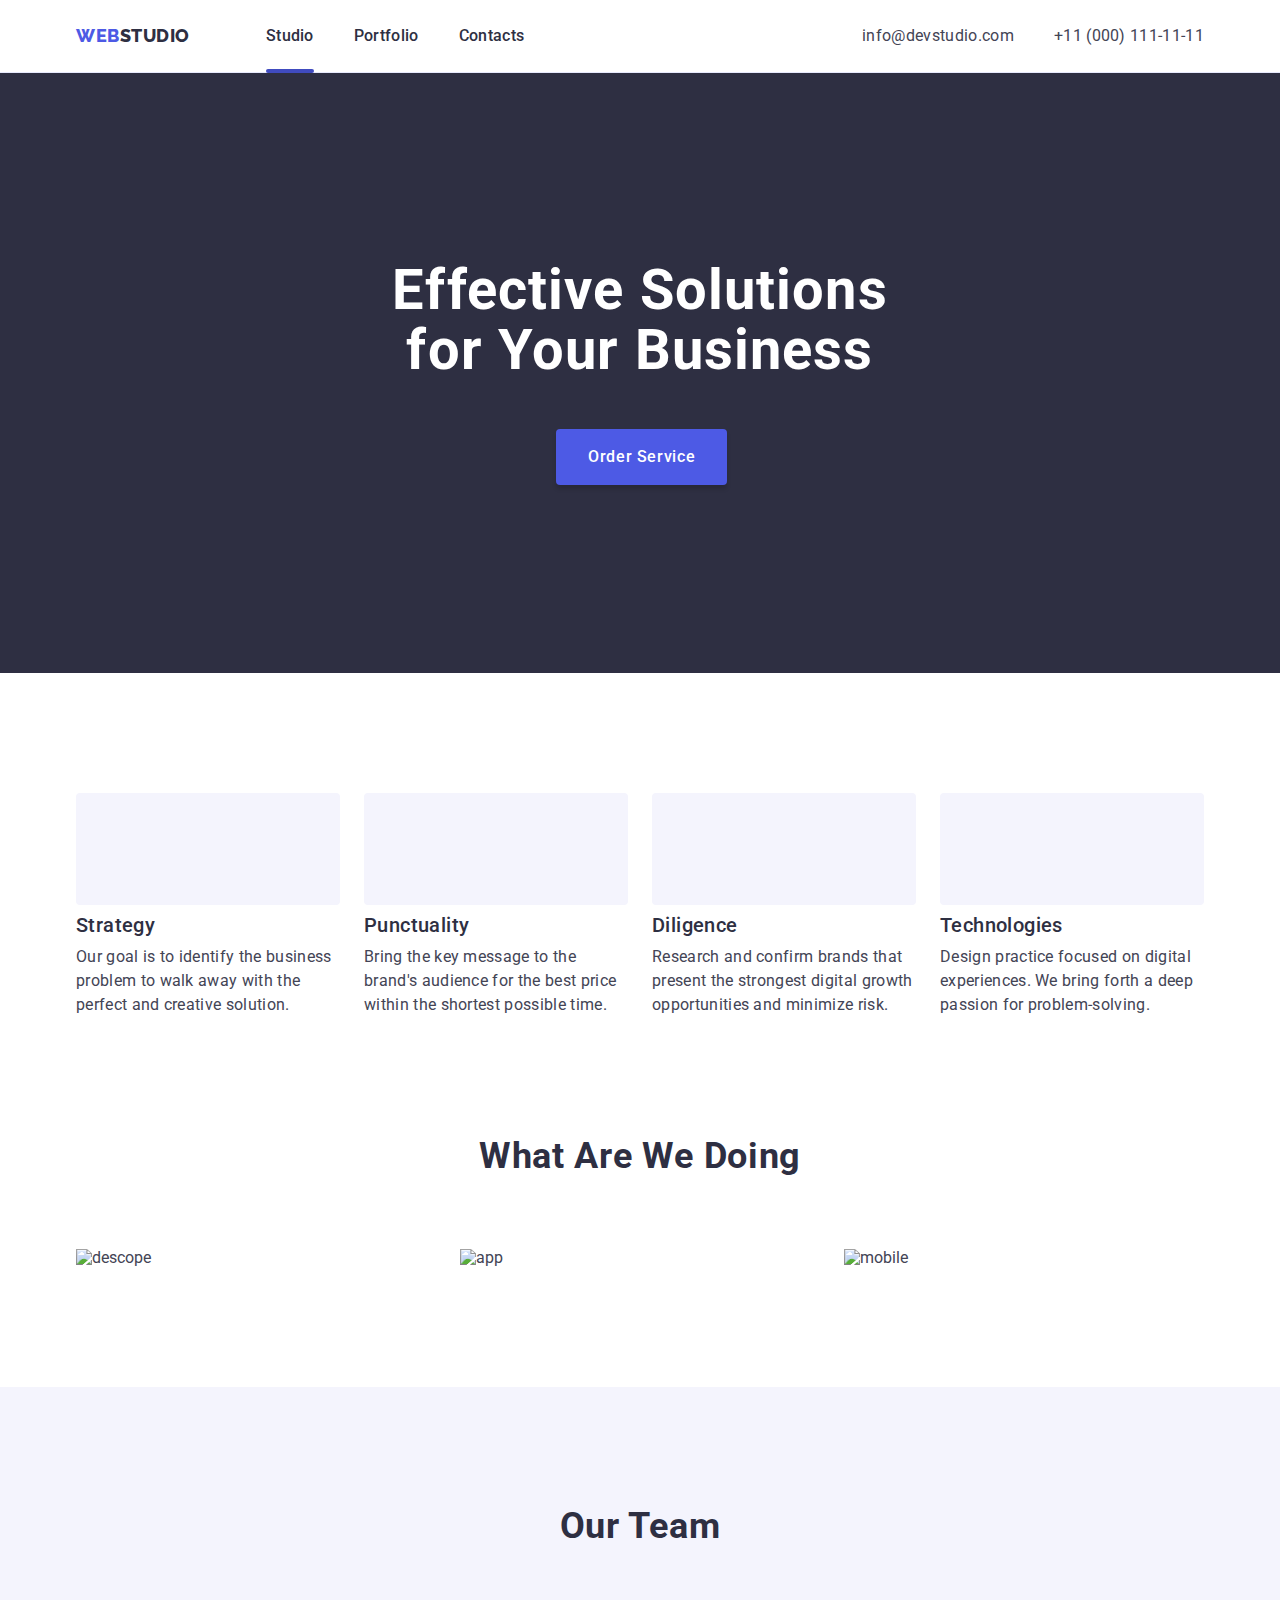
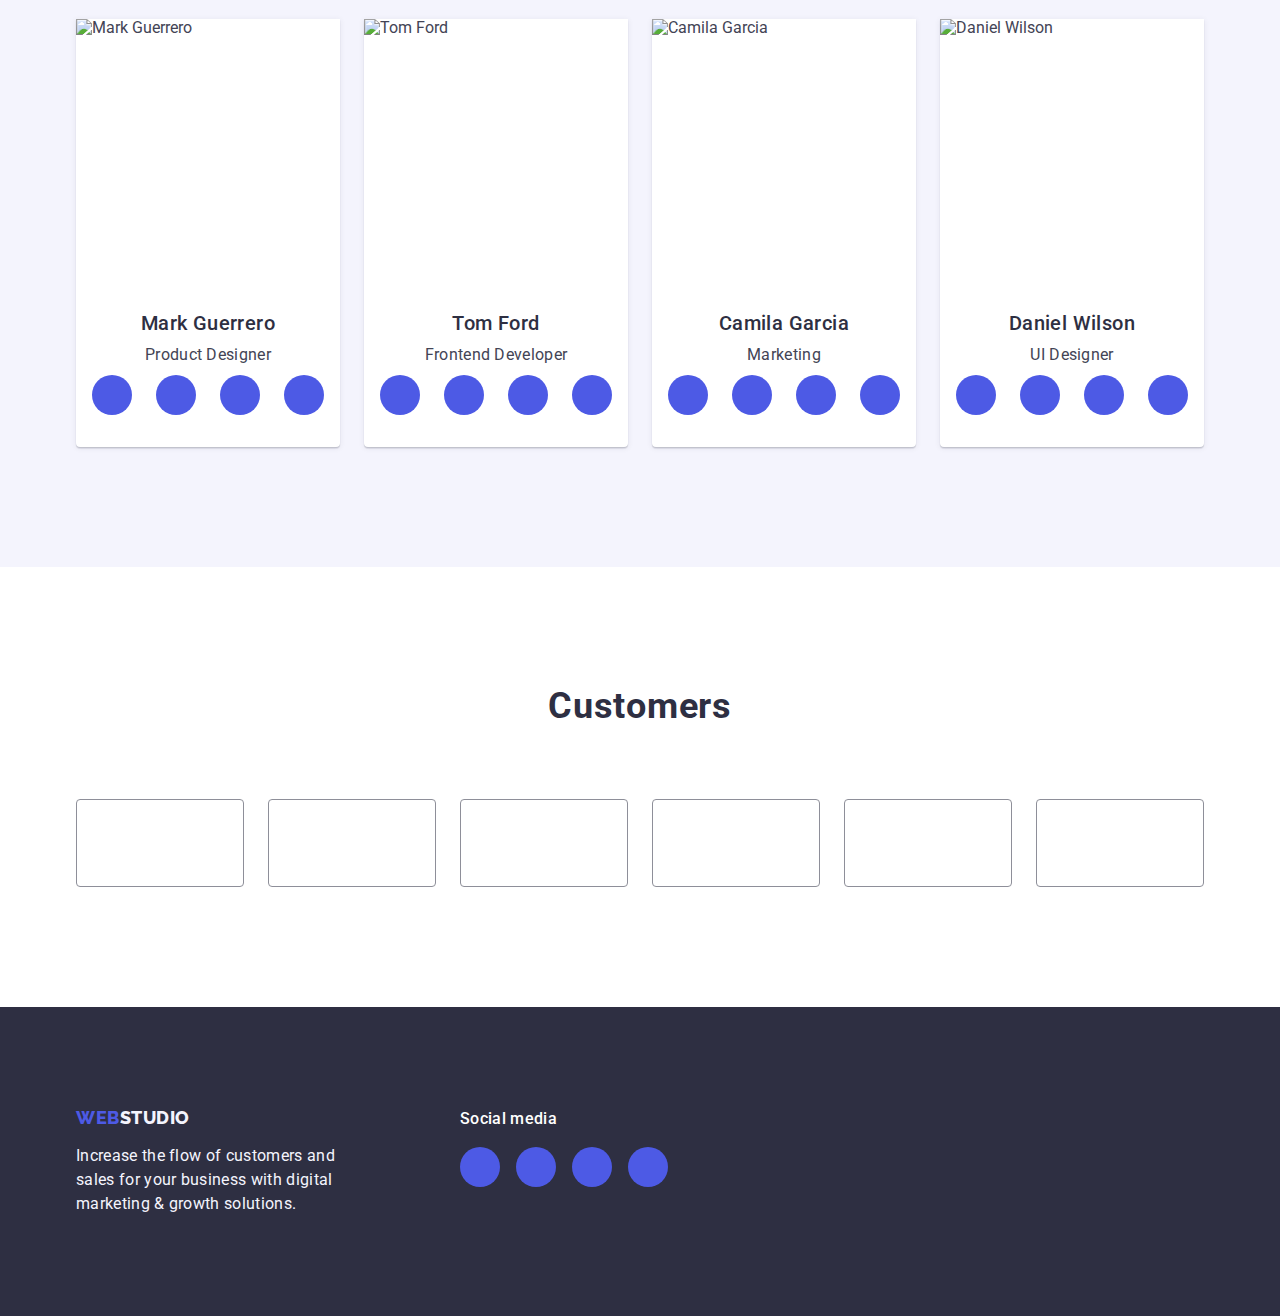
==== index.html @ 4c289b18 "index all" ====
<!DOCTYPE html>
<html lang="en">
  <head>
    <meta charset="UTF-8" />
    <meta http-equiv="X-UA-Compatible" content="IE=edge" />
    <meta name="viewport" content="width=device-width, initial-scale=1.0" />
    <title>WebStudio</title>
    <link rel="preconnect" href="https://fonts.googleapis.com" />
    <link rel="preconnect" href="https://fonts.gstatic.com" crossorigin />
    <link
      href="https://fonts.googleapis.com/css2?family=Raleway:wght@800&family=Roboto:wght@400;500;700&display=swap"
      rel="stylesheet"
    />
    <link
      rel="stylesheet"
      href="https://cdn.jsdelivr.net/npm/modern-normalize@1.1.0/modern-normalize.min.css"
    />
    <link rel="stylesheet" href="./css/styles.css" />
  </head>
  <body>
    <!-- header -->
    <header class="page-header">
      <div class="container header-container">
        <nav class="page-nav">
          <a class="link logo header-logo-link" href="./index.html"
            >Web<span class="header-logo">Studio</span></a
          >

          <ul class="list menu">
            <li class="menu-item">
              <a class="link menu-link menu-link-studio" href="./index.html"
                >Studio</a
              >
            </li>
            <li class="menu-item">
              <a class="link menu-link" href="./portfolio.html">Portfolio</a>
            </li>
            <li class="menu-item">
              <a class="link menu-link" href="">Contacts</a>
            </li>
          </ul>
        </nav>
        <address class="contact">
          <ul class="contact-list list">
            <li class="contact-item">
              <a class="contact-link link" href="mailto:info@devstudio.com"
                >info@devstudio.com</a
              >
            </li>
            <li class="contact-item">
              <a class="contact-link link" href="tel:+110001111111"
                >+11 (000) 111-11-11</a
              >
            </li>
          </ul>
        </address>
      </div>
    </header>
    <!-- /header -->
    <!-- main -->
    <main class="main">
      <!-- section hero -->
      <section class="hero">
        <div class="container hero-container">
          <h1 class="page-title">Effective Solutions for Your Business</h1>
          <button class="hero-btn" type="button">Order Service</button>
        </div>
      </section>
      <!-- /section hero -->
      <!-- section advantages -->
      <section class="advantages">
        <div class="container advantages-container">
          <h2 class="section-title advantages-title" hidden>Our Advantages</h2>
          <ul class="advantages-list list">
            <li class="advantages-item">
              <div class="advantages-icon-block">
                <svg class="advantages-icon-item" width="64" height="64">
                  <use href="./images/icons.svg#icon-antenna-1"></use>
                </svg>
              </div>
              <h3 class="advantages-subtitle subtitle">Strategy</h3>
              <p class="advantages-text">
                Our goal is to identify the business problem to walk away with
                the perfect and creative solution.
              </p>
            </li>
            <li class="advantages-item">
              <div class="advantages-icon-block">
                <svg class="advantages-icon-item" width="64" height="64">
                  <use href="./images/icons.svg#icon-clock"></use>
                </svg>
              </div>
              <h3 class="advantages-subtitle subtitle">Punctuality</h3>
              <p class="advantages-text">
                Bring the key message to the brand's audience for the best price
                within the shortest possible time.
              </p>
            </li>
            <li class="advantages-item">
              <div class="advantages-icon-block">
                <svg class="advantages-icons-item" width="64" height="64">
                  <use href="./images/icons.svg#icon-diagram"></use>
                </svg>
              </div>
              <h3 class="advantages-subtitle subtitle">Diligence</h3>
              <p class="advantages-text">
                Research and confirm brands that present the strongest digital
                growth opportunities and minimize risk.
              </p>
            </li>
            <li class="advantages-item">
              <div class="advantages-icon-block">
                <svg class="advantages-icon-item" width="64" height="64">
                  <use href="./images/icons.svg#icon-astronaut"></use>
                </svg>
              </div>
              <h3 class="advantages-subtitle subtitle">Technologies</h3>
              <p class="advantages-text">
                Design practice focused on digital experiences. We bring forth a
                deep passion for problem-solving.
              </p>
            </li>
          </ul>
        </div>
      </section>
      <!-- /section advantages -->
      <!-- section doing -->
      <section class="doing">
        <div class="container doing-container">
          <h2 class="section-title doing-title">What are we doing</h2>
          <ul class="doing-list list">
            <li class="doing-item">
              <img
                class="doing-img"
                src="./images/we-are-doing/descope.jpg"
                alt="descope"
                width="360"
              />
            </li>
            <li class="doing-item">
              <img
                class="doing-img"
                src="./images/we-are-doing/app.jpg"
                alt="app"
                width="360"
              />
            </li>
            <li class="doing-item">
              <img
                class="doing-img"
                src="./images/we-are-doing/mobile.jpg"
                alt="mobile"
                width="360"
              />
            </li>
          </ul>
        </div>
      </section>
      <!-- /section doing -->
      <!-- section team -->
      <section class="team">
        <div class="container team-container">
          <h2 class="section-title team-title">Our Team</h2>
          <ul class="team-list list">
            <!-- 1 -->
            <li class="team-item">
              <img
                class="team-img"
                src="./images/our-team/mark-guerrero.jpg"
                alt="Mark Guerrero"
                width="264"
                height="260"
              />
              <div class="team-item-container">
                <h3 class="team-subtitle subtitle">Mark Guerrero</h3>
                <p class="team-text">Product Designer</p>
                <ul class="team-social-list list">
                  <li class="team-social-item">
                    <a
                      href="https://www.instagram.com/"
                      class="team-social-link link"
                      target="_blank"
                      rel="noopener noreferrer"
                      aria-label="instagram icon"
                    >
                      <svg class="social-icon-item" width="16" height="16">
                        <use href="./images/icons.svg#icon-instagram"></use>
                      </svg>
                    </a>
                  </li>
                  <li class="team-social-item">
                    <a
                      href="https://www.twitter.com/"
                      class="team-social-link link"
                      target="_blank"
                      rel="noopener noreferrer"
                      aria-label="twitter icon"
                    >
                      <svg class="social-icon-item" width="16" height="16">
                        <use href="./images/icons.svg#icon-twitter"></use>
                      </svg>
                    </a>
                  </li>
                  <li class="team-social-item">
                    <a
                      href="https://www.facebook.com/"
                      class="team-social-link link"
                      target="_blank"
                      rel="noopener noreferrer"
                      aria-label="facebook icon"
                    >
                      <svg class="social-icon-item" width="16" height="16">
                        <use href="./images/icons.svg#icon-facebook"></use>
                      </svg>
                    </a>
                  </li>
                  <li class="team-social-item">
                    <a
                      href="https://www.linkedin.com/"
                      class="team-social-link link"
                      target="_blank"
                      rel="noopener noreferrer"
                      aria-label="linkedin icon"
                    >
                      <svg class="social-icon-item" width="16" height="16">
                        <use href="./images/icons.svg#icon-linkedin"></use>
                      </svg>
                    </a>
                  </li>
                </ul>
              </div>
            </li>
            <!-- 2 -->
            <li class="team-item">
              <img
                class="team-img"
                src="./images/our-team/tom-ford.jpg"
                alt="Tom Ford"
                width="264"
                height="260"
              />
              <div class="team-item-container">
                <h3 class="team-subtitle subtitle">Tom Ford</h3>
                <p class="team-text">Frontend Developer</p>
                <ul class="team-social-list list">
                  <li class="team-social-item">
                    <a
                      href="https://www.instagram.com/"
                      class="team-social-link link"
                      target="_blank"
                      rel="noopener noreferrer"
                      aria-label="instagram icon"
                    >
                      <svg class="social-icon-item" width="16" height="16">
                        <use href="./images/icons.svg#icon-instagram"></use>
                      </svg>
                    </a>
                  </li>
                  <li class="team-social-item">
                    <a
                      href="https://www.twitter.com/"
                      class="team-social-link link"
                      target="_blank"
                      rel="noopener noreferrer"
                      aria-label="twitter icon"
                    >
                      <svg class="social-icon-item" width="16" height="16">
                        <use href="./images/icons.svg#icon-twitter"></use>
                      </svg>
                    </a>
                  </li>
                  <li class="team-social-item">
                    <a
                      href="https://www.facebook.com/"
                      class="team-social-link link"
                      target="_blank"
                      rel="noopener noreferrer"
                      aria-label="facebook icon"
                    >
                      <svg class="social-icon-item" width="16" height="16">
                        <use href="./images/icons.svg#icon-facebook"></use>
                      </svg>
                    </a>
                  </li>
                  <li class="team-social-item">
                    <a
                      href="https://www.linkedin.com/"
                      class="team-social-link link"
                      target="_blank"
                      rel="noopener noreferrer"
                      aria-label="linkedin icon"
                    >
                      <svg class="social-icon-item" width="16" height="16">
                        <use href="./images/icons.svg#icon-linkedin"></use>
                      </svg>
                    </a>
                  </li>
                </ul>
              </div>
            </li>
            <!-- 3 -->
            <li class="team-item">
              <img
                class="team-img"
                src="./images/our-team/camila-garcia.jpg"
                alt="Camila Garcia"
                width="264"
                height="260"
              />
              <div class="team-item-container">
                <h3 class="team-subtitle subtitle">Camila Garcia</h3>
                <p class="team-text">Marketing</p>
                <ul class="team-social-list list">
                  <li class="team-social-item">
                    <a
                      href="https://www.instagram.com/"
                      class="team-social-link link"
                      target="_blank"
                      rel="noopener noreferrer"
                      aria-label="instagram icon"
                    >
                      <svg class="social-icon-item" width="16" height="16">
                        <use href="./images/icons.svg#icon-instagram"></use>
                      </svg>
                    </a>
                  </li>
                  <li class="team-social-item">
                    <a
                      href="https://www.twitter.com/"
                      class="team-social-link link"
                      target="_blank"
                      rel="noopener noreferrer"
                      aria-label="twitter icon"
                    >
                      <svg class="social-icon-item" width="16" height="16">
                        <use href="./images/icons.svg#icon-twitter"></use>
                      </svg>
                    </a>
                  </li>
                  <li class="team-social-item">
                    <a
                      href="https://www.facebook.com/"
                      class="team-social-link link"
                      target="_blank"
                      rel="noopener noreferrer"
                      aria-label="facebook icon"
                    >
                      <svg class="social-icon-item" width="16" height="16">
                        <use href="./images/icons.svg#icon-facebook"></use>
                      </svg>
                    </a>
                  </li>
                  <li class="team-social-item">
                    <a
                      href="https://www.linkedin.com/"
                      class="team-social-link link"
                      target="_blank"
                      rel="noopener noreferrer"
                      aria-label="linkedin icon"
                    >
                      <svg class="social-icon-item" width="16" height="16">
                        <use href="./images/icons.svg#icon-linkedin"></use>
                      </svg>
                    </a>
                  </li>
                </ul>
              </div>
            </li>
            <!-- 4 -->
            <li class="team-item">
              <img
                class="team-img"
                src="./images/our-team/daniel-wilson.jpg"
                alt="Daniel Wilson"
                width="264"
                height="260"
              />
              <div class="team-item-container">
                <h3 class="team-subtitle subtitle">Daniel Wilson</h3>
                <p class="team-text">UI Designer</p>
                <ul class="team-social-list list">
                  <li class="team-social-item">
                    <a
                      href="https://www.instagram.com/"
                      class="team-social-link link"
                      target="_blank"
                      rel="noopener noreferrer"
                      aria-label="instagram icon"
                    >
                      <svg class="social-icon-item" width="16" height="16">
                        <use href="./images/icons.svg#icon-instagram"></use>
                      </svg>
                    </a>
                  </li>
                  <li class="team-social-item">
                    <a
                      href="https://www.twitter.com/"
                      class="team-social-link link"
                      target="_blank"
                      rel="noopener noreferrer"
                      aria-label="twitter icon"
                    >
                      <svg class="social-icon-item" width="16" height="16">
                        <use href="./images/icons.svg#icon-twitter"></use>
                      </svg>
                    </a>
                  </li>
                  <li class="team-social-item">
                    <a
                      href="https://www.facebook.com/"
                      class="team-social-link link"
                      target="_blank"
                      rel="noopener noreferrer"
                      aria-label="facebook icon"
                    >
                      <svg class="social-icon-item" width="16" height="16">
                        <use href="./images/icons.svg#icon-facebook"></use>
                      </svg>
                    </a>
                  </li>
                  <li class="team-social-item">
                    <a
                      href="https://www.linkedin.com/"
                      class="team-social-link link"
                      target="_blank"
                      rel="noopener noreferrer"
                      aria-label="linkedin icon"
                    >
                      <svg class="social-icon-item" width="16" height="16">
                        <use href="./images/icons.svg#icon-linkedin"></use>
                      </svg>
                    </a>
                  </li>
                </ul>
              </div>
            </li>
          </ul>
        </div>
      </section>
      <!-- /section team -->
      <!-- section customers -->
      <section class="customers">
        <div class="container customers-container">
          <h2 class="section-title customers-title">Customers</h2>
          <ul class="customers-list list">
            <li class="customers-item">
              <a href="" class="customers-link link customers-item-link">
                <svg class="customers-icon-item" width="104" height="56">
                  <use href="./images/icons.svg#icon-Logo"></use>
                </svg>
              </a>
            </li>
            <li class="customers-item">
              <a href="" class="customers-link link customers-item-link">
                <svg class="customers-icon-item" width="104" height="56">
                  <use href="./images/icons.svg#icon-Logo-1"></use>
                </svg>
              </a>
            </li>
            <li class="customers-item">
              <a href="" class="customers-link link customers-item-link">
                <svg class="customers-icon-item" width="104" height="56">
                  <use href="./images/icons.svg#icon-Logo-2"></use>
                </svg>
              </a>
            </li>
            <li class="customers-item">
              <a href="" class="customers-link link customers-item-link">
                <svg class="customers-icon-item" width="104" height="56">
                  <use href="./images/icons.svg#icon-Logo-3"></use>
                </svg>
              </a>
            </li>
            <li class="customers-item">
              <a href="" class="customers-link link customers-item-link">
                <svg class="customers-icon-item" width="104" height="56">
                  <use href="./images/icons.svg#icon-Logo-4"></use>
                </svg>
              </a>
            </li>
            <li class="customers-item">
              <a href="" class="customers-link link customers-item-link">
                <svg class="customers-icon-item" width="104" height="56">
                  <use href="./images/icons.svg#icon-Logo-5"></use>
                </svg>
              </a>
            </li>
          </ul>
        </div>
      </section>

      <!-- /section customers  -->
    </main>
    <!-- /main -->
    <!-- footer -->
    <footer class="footer">
      <div class="container footer-container">
        <div class="footer-info-block">
          <a class="link logo footer-logo-link" href="./index.html"
            >Web<span class="footer-logo">Studio</span></a
          >
          <p class="footer-text">
            Increase the flow of customers and sales for your business with
            digital marketing & growth solutions.
          </p>
        </div>
        <div class="footer-social-block">
          <p class="footer-social-media">Social media</p>
          <ul class="footer-social-list list">
            <li class="team-social-item">
              <a
                href="https://www.instagram.com/"
                class="footer-social-link link"
                target="_blank"
                rel="noopener noreferrer"
                aria-label="instagram icon"
              >
                <svg class="social-icon-item" width="24" height="24">
                  <use href="./images/icons.svg#icon-instagram"></use>
                </svg>
              </a>
            </li>
            <li class="team-social-item">
              <a
                href="https://www.twitter.com/"
                class="footer-social-link link"
                target="_blank"
                rel="noopener noreferrer"
                aria-label="twitter icon"
              >
                <svg class="social-icon-item" width="24" height="24">
                  <use href="./images/icons.svg#icon-twitter"></use>
                </svg>
              </a>
            </li>
            <li class="team-social-item">
              <a
                href="https://www.facebook.com/"
                class="footer-social-link link"
                target="_blank"
                rel="noopener noreferrer"
                aria-label="facebook icon"
              >
                <svg class="social-icon-item" width="24" height="24">
                  <use href="./images/icons.svg#icon-facebook"></use>
                </svg>
              </a>
            </li>
            <li class="team-social-item">
              <a
                href="https://www.linkedin.com/"
                class="footer-social-link link"
                target="_blank"
                rel="noopener noreferrer"
                aria-label="linkedin icon"
              >
                <svg class="social-icon-item" width="24" height="24">
                  <use href="./images/icons.svg#icon-linkedin"></use>
                </svg>
              </a>
            </li>
          </ul>
        </div>
      </div>
    </footer>
    <!-- /footer -->
  </body>
</html>
---- css/styles.css ----
/* основні */
/* root */
:root {
  --maine-color: #2e2f42;
  /* maine is second color */
  --second-color: #434455;
  /* second is main color */
  --accent-color: #4d5ae5;
  --subaccent-color: #404bbf;
  --white-color: #ffffff;
  --subwhite-color: #f4f4fd;
}
/* /root */
/* COMPOMENTS */

h1,
h2,
h3,
h4,
h5,
h6,
p {
  margin: 0;
}

.container {
  width: 1158px;
  padding: 0 15px;
  margin: 0 auto;
  /* outline: 2px solid red; */
}

.list {
  list-style: none;
  margin: 0;
  padding: 0;
}
.link {
  text-decoration: none;
  font-style: normal;
}

body {
  font-family: "Roboto", sans-serif;
  color: var(--second-color);
  background-color: var(--white-color);
}

.logo {
  text-transform: uppercase;
  font-family: "Raleway", sans-serif;
  color: var(--accent-color);
  font-weight: 800;
  font-size: 18px;
  line-height: 1.17;
  letter-spacing: 0.03em;
}
/* /COMPOMENTS */
/* ===== /основні ===== */
/* ===== header ===== */
.page-header {
  border-bottom: 1px solid #e7e9fc;
  box-shadow: 0px 2px 1px rgba(46, 47, 66, 0.08),
    0px 1px 1px rgba(46, 47, 66, 0.16), 0px 1px 6px rgba(46, 47, 66, 0.08);
}

.header-container {
  display: flex;
  justify-content: space-between;
  /* border-bottom: 1px solid #e7e9fc; */
  align-items: center;
}
.page-nav {
  width: 456px;
  display: flex;
  align-items: center;
  /* justify-content: space-between; */
}

.header-logo-link {
  margin-right: 76px;
}

.header-logo {
  color: var(--maine-color);
}

.menu {
  display: flex;
  gap: 40px;
}

/* .menu-item {
} */

.menu-link {
  font-weight: 500;
  font-size: 16px;
  line-height: 1.5;
  color: var(--maine-color);
  letter-spacing: 0.02em;
  padding: 24px 0;
  display: block;
  /* 21/4 */
  transition: color 250ms cubic-bezier(0.4, 0, 0.2, 1);
  position: relative;
}

.menu-link-studio::after {
  content: "";
  display: block;
  width: 48px;
  height: 4px;
  background: var(--subaccent-color);
  border-radius: 2px;
  width: 100%;
  position: absolute;
  bottom: -1px;
  left: 0;
}

.menu-link:hover,
.menu-link:focus {
  /* color: var(--subaccent-color); */
  color: red;
}

.contact {
  font-style: normal;
}
.contact-list {
  display: flex;
  gap: 40px;
}
/* .contact-item {
} */

.contact-link {
  color: var(--second-color);
  font-weight: 400;
  font-size: 16px;
  line-height: 1.5;
  letter-spacing: 0.02em;
  padding: 24px 0;
  display: block;
  /* 21/04 */
  transition: color 250ms cubic-bezier(0.4, 0, 0.2, 1);
}
.contact-link:hover,
.contact-link:focus {
  /* color: var(--subaccent-color); */
  color: red;
}

/* ===== /header ===== */

/* ===== hero ===== */
/* .hero-container {
  padding-top: 188px;
  padding-bottom: 188px;
} */
.hero {
  background-color: var(--maine-color);
  /*  */
  background-image: linear-gradient(
      rgba(46, 47, 66, 0.7),
      rgba(46, 47, 66, 0.7)
    ),
    url(../images/hero/people-office.jpg);
  max-width: 1440px;
  background-repeat: no-repeat;
  background-position: center;
  background-size: cover;
  margin-left: auto;
  margin-right: auto;
  /*  */
  padding-top: 188px;
  padding-bottom: 188px;
}
.page-title {
  font-weight: 700;
  font-size: 56px;
  line-height: 1.07;
  text-align: center;
  letter-spacing: 0.02em;
  color: var(--white-color);
  /*  */
  /* max-width: 496px; */
  max-width: 526px;
  margin-bottom: 48px;
  margin-left: auto;
  margin-right: auto;
}
.hero-btn {
  font-family: "Roboto", sans-serif;
  background-color: var(--accent-color);
  color: var(--white-color);
  font-weight: 500;
  font-size: 16px;
  line-height: 1.5;
  align-items: center;
  letter-spacing: 0.04em;
  cursor: pointer;
  box-shadow: 0px 4px 4px rgba(0, 0, 0, 0.15);
  border: none;
  border-radius: 4px;
  /*  */
  padding: 16px 32px;
  margin-left: 480px;
  display: block;
  min-width: 169px;
  /* 21/4 */
  transition: background-color 250ms cubic-bezier(0.4, 0, 0.2, 1);
}
.hero-btn:hover,
.hero-btn:focus {
  /* background-color: var(--subaccent-color); */
  background-color: red;
}

/* ===== /hero ====== */

/* ===== advantages ===== */

.advantages {
  padding: 120px 0;
}
/* .section-title {
}
.advantages-title {
} */
.advantages-icon-block {
  background-color: var(--subwhite-color);
  height: 112px;
  display: flex;
  justify-content: center;
  align-items: center;
  margin-bottom: 8px;
  border-radius: 4px;
}

.advantages-list {
  display: flex;
  gap: 24px;
}

.advantages-item {
  width: calc((100% - 72px) / 4);
}
.advantages-subtitle {
  font-weight: 500;
  font-size: 20px;
  line-height: 1.2;
  letter-spacing: 0.02em;
  color: var(--maine-color);
  margin-bottom: 8px;
}
/* .subtitle {
} */
.advantages-text {
  font-size: 16px;
  line-height: 1.5;
  letter-spacing: 0.02em;
  /* color: var(--second-color); */
}

/* ===== /advantages ===== */
/* ===== doing ===== */
/*  */

.doing {
  padding-bottom: 120px;
}
/* .section-title {
} */
.doing-title {
  font-weight: 700;
  font-size: 36px;
  line-height: 1.11;
  text-align: center;
  letter-spacing: 0.02em;
  text-transform: capitalize;
  color: var(--maine-color);
  margin-bottom: 72px;
}
.doing-list {
  display: flex;
  gap: 24px;
}

.doing-item {
  width: calc((100% - 48px) / 3);
}
.doing-img {
  display: block;
}

/* ===== /doing ===== */
/* ===== team ===== */

.team {
  background-color: var(--subwhite-color);
  padding-top: 120px;
  padding-bottom: 120px;
}
/* .section-title {
} */
.team-title {
  font-weight: 700;
  font-size: 36px;
  line-height: 1.11;
  text-align: center;
  letter-spacing: 0.02em;
  text-transform: capitalize;
  color: var(--maine-color);
  /*  */
  margin-bottom: 72px;
}
.team-list {
  display: flex;
  gap: 24px;
}

.team-item {
  background-color: var(--white-color);
  box-shadow: 0px 1px 6px rgba(46, 47, 66, 0.08),
    0px 1px 1px rgba(46, 47, 66, 0.16), 0px 2px 1px rgba(46, 47, 66, 0.08);
}
.team-img {
  /* margin-bottom: 32px; */
  display: block;
}
.team-item-container {
  padding: 32px 0;
  border-radius: 0px 0px 4px 4px;
}

.team-subtitle {
  font-weight: 500;
  font-size: 20px;
  line-height: 1.2;
  letter-spacing: 0.02em;
  color: var(--maine-color);
  /*  */
  margin-bottom: 8px;
  text-align: center;
}
/* .subtitle {
} */
.team-text {
  font-size: 16px;
  line-height: 1.5;
  letter-spacing: 0.02em;
  /*  */
  /* padding-bottom: 32px; */
  text-align: center;
  margin-bottom: 8px;
}
/*  */

.team-social-link,
.footer-social-link {
  display: flex;
  justify-content: center;
  align-items: center;
  width: 40px;
  height: 40px;
  background-color: var(--accent-color);
  border-radius: 50%;
  /* 21/4 */
  transition: background-color 250ms cubic-bezier(0.4, 0, 0.2, 1);
}

.team-item {
  border-radius: 0px 0px 4px 4px;
}

.team-social-link:hover,
.team-social-link:focus {
  /* background-color: var(--subaccent-color); */
  background-color: red;
}

.team-social-list {
  display: flex;
  justify-content: center;
  gap: 24px;
}

.social-icon-item {
  fill: #f4f4fd;
}
/* ===== /team ===== */
/* customers */
.customers {
  padding-top: 120px;
  padding-bottom: 120px;
}

.customers-list {
  display: flex;
  gap: 24px;
}

.customers-item-link {
  border: 1px solid #8e8f99;
  border-radius: 4px;
  width: 168px;
  height: 88px;
  display: flex;
  justify-content: center;
  align-items: center;
  color: #8e8f99;
  /* 21/4 */
  transition: color 250ms cubic-bezier(0.4, 0, 0.2, 1),
    border-color 250ms cubic-bezier(0.4, 0, 0.2, 1);
}
.customers-item-link:hover,
.customers-item-link:focus {
  /* border-color: var(--subaccent-color);
  color: #404bbf; */

  color: red;
  border-color: red;
}

.customers-title {
  font-weight: 700;
  font-size: 36px;
  line-height: 1.1;
  text-align: center;
  letter-spacing: 0.02em;
  text-transform: capitalize;
  color: var(--maine-color);
  margin-bottom: 72px;
}

.customers-icon-item {
  fill: currentColor;
}

/* ===== footer ===== */
/*  */

.footer-logo-link {
  display: inline-block;
  margin-bottom: 16px;
}

.footer {
  background-color: var(--maine-color);
  padding-top: 100px;
  padding-bottom: 100px;
}
/* .link {
}
.logo {
} */
.footer-logo {
  color: var(--subwhite-color);
}
.footer-text {
  font-size: 16px;
  line-height: 1.5;
  letter-spacing: 0.02em;
  color: var(--subwhite-color);
  width: 264px;
}

/*  */
.footer-social-media {
  font-weight: 500;
  font-size: 16px;
  line-height: calc(24 / 16);
  letter-spacing: 0.02em;
  color: var(--white-color);
  margin-bottom: 16px;
}

.footer-social-block {
  width: 208px;
}

.footer-container {
  display: flex;
  align-items: baseline;
  gap: 120px;
}

.footer-social-list {
  display: flex;
  gap: 16px;
}

.footer-social-link:hover,
.footer-social-link:focus {
  /* background-color: #31d0aa; */
  background-color: red;
}

/* ===== portfolio ===== */

.portfolio {
  padding: 96px 0;
}

.portfolio-menu {
  display: flex;
  gap: 24px;
  justify-content: center;
  margin-bottom: 72px;
}

.portfolio-btn {
  font-weight: 500;
  font-size: 16px;
  line-height: 1.5;
  align-items: center;
  text-align: center;
  letter-spacing: 0.04em;
  background: var(--subwhite-color);
  color: var(--accent-color);
  border: 1px solid #e7e9fc;
  border-radius: 4px;
  font-family: "Roboto", sans-serif;
  cursor: pointer;
  padding: 12px 24px;
}

.portfolio-btn:hover,
.portfolio-btn:focus {
  color: var(--white-color);
  background-color: var(--subaccent-color);
  border: 1px solid transparent;
  /*  */
  box-shadow: 0px 3px 1px rgba(0, 0, 0, 0.1), 0px 2px 1px rgba(0, 0, 0, 0.08),
    0px 2px 2px rgba(0, 0, 0, 0.12);
}

.portfolio-list {
  display: flex;
  flex-wrap: wrap;
  gap: 24px;
  row-gap: 48px;
}

.portfolio-link {
  display: block;
}

.portfolio-link:hover,
.portfolio-link:focus {
  box-shadow: 0px 1px 6px rgba(46, 47, 66, 0.08),
    0px 1px 1px rgba(46, 47, 66, 0.16), 0px 2px 1px rgba(46, 47, 66, 0.08);
}

.portfolio-img {
  display: block;
}

.portfolio-item-container {
  padding-bottom: 32px;
  border: 1px solid #e7e9fc;
  border-top: none;
  padding: 32px 16px;
}

.portfolio-subtitle {
  font-weight: 500;
  font-size: 20px;
  line-height: 1.2;
  letter-spacing: 0.02em;
  color: var(--maine-color);
  margin-bottom: 8px;
}
/* .subtitle {
} */
.portfolio-text {
  font-size: 16px;
  line-height: 1.5;
  letter-spacing: 0.02em;
  color: var(--second-color);
}
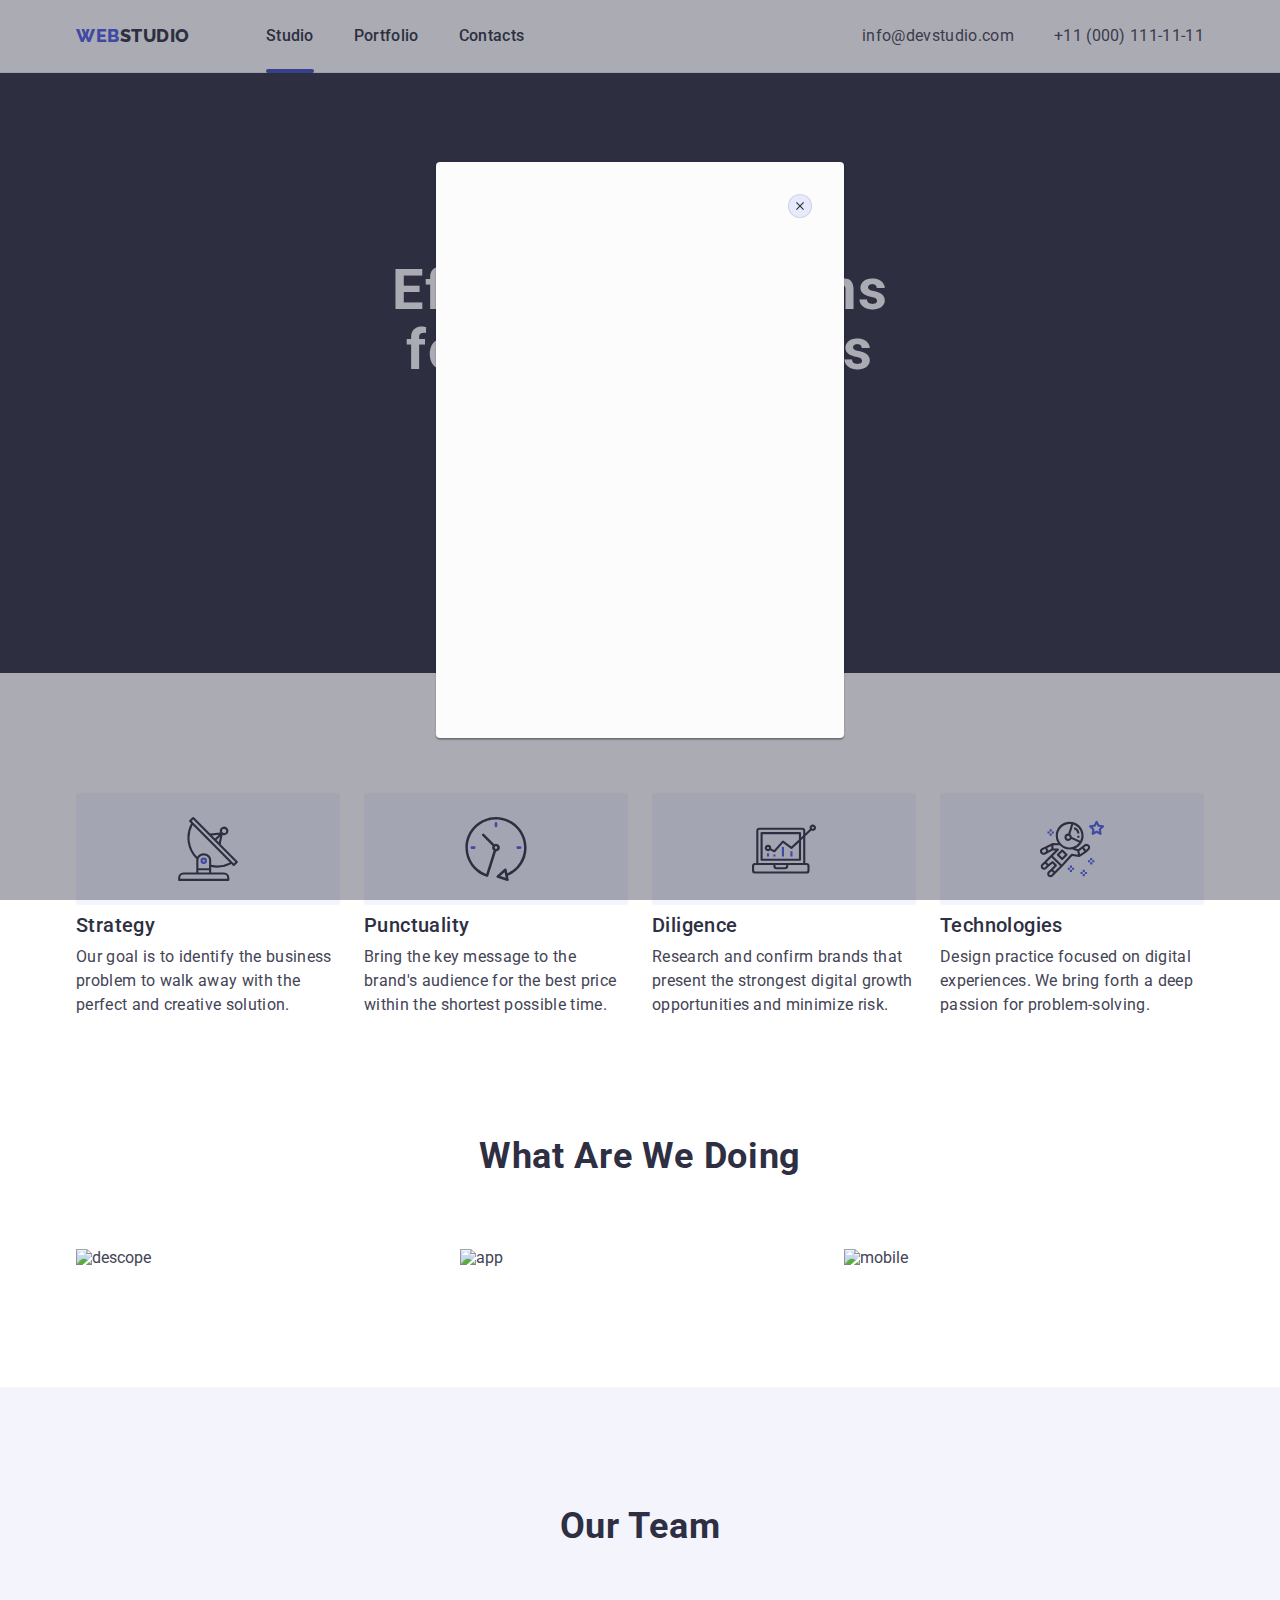
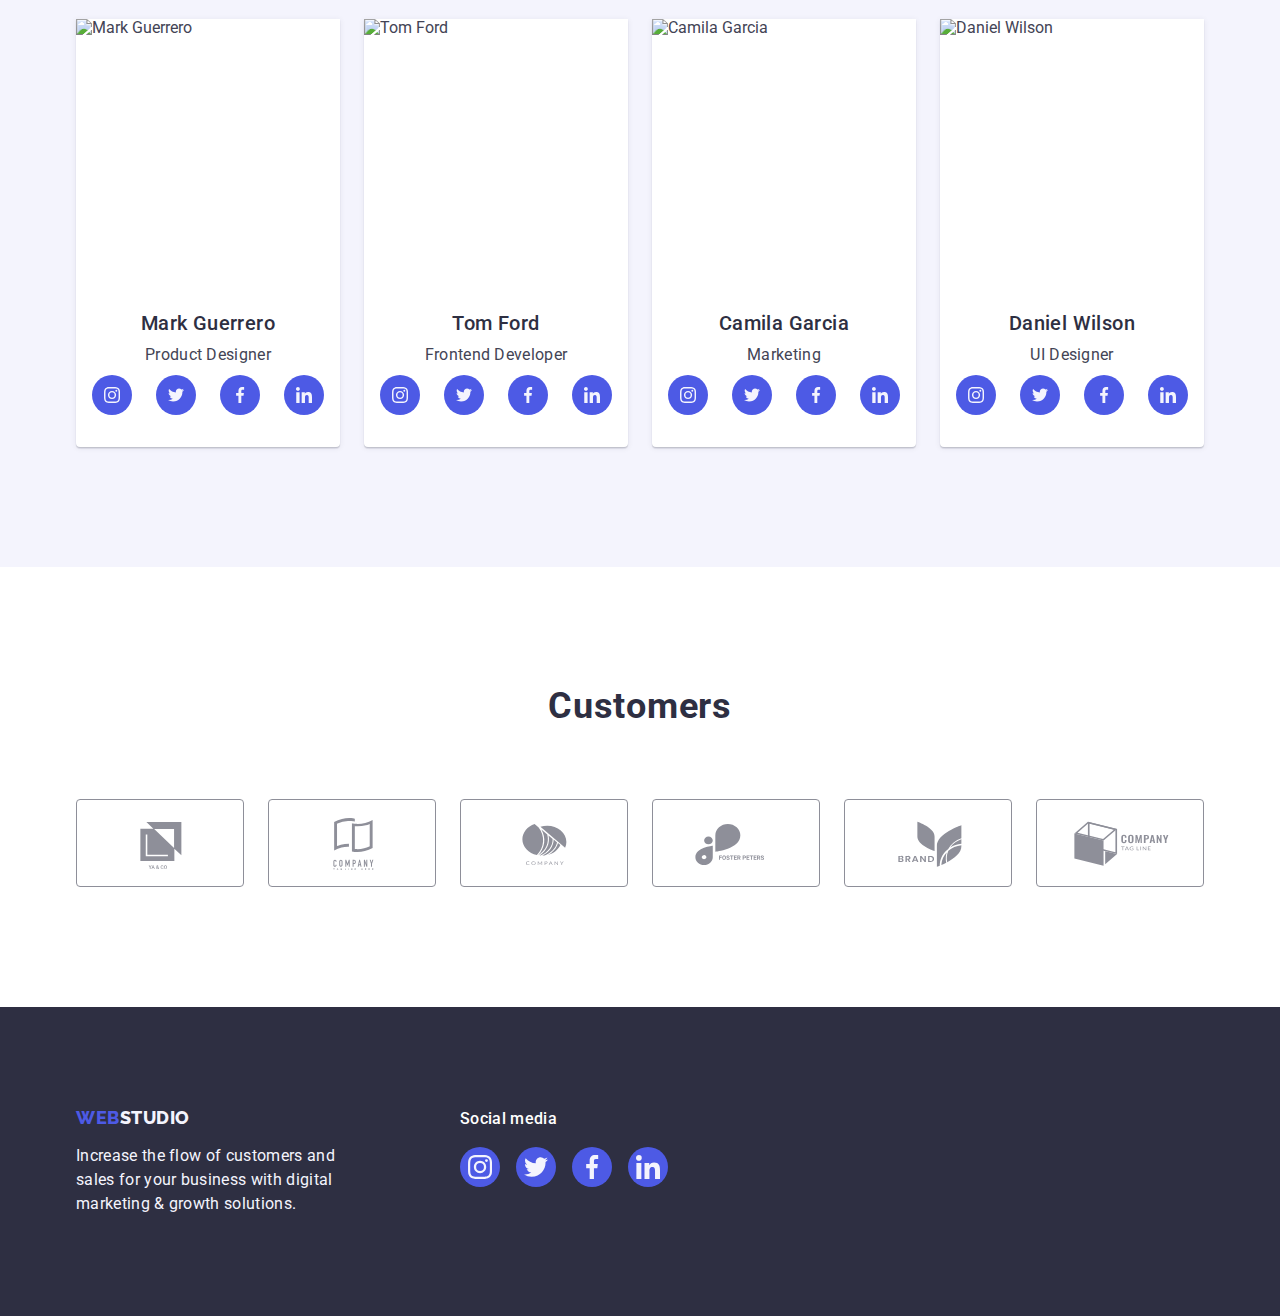
==== commit 387c91e5: "modal" ====
--- a/index.html
+++ b/index.html
@@ -564,5 +564,16 @@
       </div>
     </footer>
     <!-- /footer -->
+    <!-- modal -->
+    <div class="backdrop">
+      <div class="modal">
+        <button class="modal-close-btn btn" type="button">
+          <svg class="modal-close-icon" width="8" height="8">
+            <use href="./images/icons.svg#icon-modal-close"></use>
+          </svg>
+        </button>
+      </div>
+    </div>
+    <!-- /modal -->
   </body>
 </html>
--- a/css/styles.css
+++ b/css/styles.css
@@ -9,6 +9,7 @@
   --subaccent-color: #404bbf;
   --white-color: #ffffff;
   --subwhite-color: #f4f4fd;
+  --animation: 1250ms cubic-bezier(0.4, 0, 0.2, 1);
 }
 /* /root */
 /* COMPOMENTS */
@@ -102,11 +103,12 @@
   padding: 24px 0;
   display: block;
   /* 21/4 */
-  transition: color 250ms cubic-bezier(0.4, 0, 0.2, 1);
+  transition: color var(--animation);
   position: relative;
 }
 
-.menu-link-studio::after {
+.menu-link-studio::after,
+.menu-link-portfolio::after {
   content: "";
   display: block;
   width: 48px;
@@ -144,7 +146,7 @@
   padding: 24px 0;
   display: block;
   /* 21/04 */
-  transition: color 250ms cubic-bezier(0.4, 0, 0.2, 1);
+  transition: color var(--animation);
 }
 .contact-link:hover,
 .contact-link:focus {
@@ -155,10 +157,7 @@
 /* ===== /header ===== */
 
 /* ===== hero ===== */
-/* .hero-container {
-  padding-top: 188px;
-  padding-bottom: 188px;
-} */
+
 .hero {
   background-color: var(--maine-color);
   /*  */
@@ -210,7 +209,7 @@
   display: block;
   min-width: 169px;
   /* 21/4 */
-  transition: background-color 250ms cubic-bezier(0.4, 0, 0.2, 1);
+  transition: background-color var(--animation);
 }
 .hero-btn:hover,
 .hero-btn:focus {
@@ -368,7 +367,7 @@
   background-color: var(--accent-color);
   border-radius: 50%;
   /* 21/4 */
-  transition: background-color 250ms cubic-bezier(0.4, 0, 0.2, 1);
+  transition: background-color var(--animation);
 }
 
 .team-item {
@@ -412,8 +411,7 @@
   align-items: center;
   color: #8e8f99;
   /* 21/4 */
-  transition: color 250ms cubic-bezier(0.4, 0, 0.2, 1),
-    border-color 250ms cubic-bezier(0.4, 0, 0.2, 1);
+  transition: color var(--animation), border-color var(--animation);
 }
 .customers-item-link:hover,
 .customers-item-link:focus {
@@ -525,6 +523,9 @@
   font-family: "Roboto", sans-serif;
   cursor: pointer;
   padding: 12px 24px;
+  /* 21/4 */
+  transition: color var(--animation), background-color var(--animation),
+    border var(--animation), box-shadow var(--animation);
 }
 
 .portfolio-btn:hover,
@@ -546,6 +547,7 @@
 
 .portfolio-link {
   display: block;
+  transition: box-shadow var(--animation);
 }
 
 .portfolio-link:hover,
@@ -581,3 +583,89 @@
   letter-spacing: 0.02em;
   color: var(--second-color);
 }
+
+/* 21/4 */
+.portfolio-item {
+  width: 360px;
+}
+
+.portfolio-overlay-block {
+  position: relative;
+  overflow: hidden;
+}
+
+.portfolio-overlay {
+  background-color: var(--accent-color);
+  color: var(--subwhite-color);
+  font-size: 16px;
+  line-height: calc(24 / 16);
+  letter-spacing: 0.02em;
+
+  padding-top: 40px;
+  padding-left: 32px;
+  padding-right: 32px;
+
+  position: absolute;
+  top: 0;
+  left: 0;
+  width: 100%;
+  height: 100%;
+
+  transform: translate(0, 100%);
+  overflow-y: auto;
+  transition: transform var(--animation);
+}
+
+.portfolio-item:hover .portfolio-overlay {
+  transform: translate(0, 0);
+}
+
+/* modal */
+.backdrop {
+  position: fixed;
+  z-index: 100;
+  background-color: rgba(46, 47, 66, 0.4);
+  width: 100%;
+  height: 100%;
+  top: 0;
+  left: 0;
+}
+
+.modal {
+  width: 408px;
+  height: 576px;
+  background-color: #fcfcfc;
+
+  position: absolute;
+  top: 50%;
+  left: 50%;
+
+  transform: translate(-50%, -50%);
+
+  box-shadow: 0px 1px 1px rgba(0, 0, 0, 0.14), 0px 1px 3px rgba(0, 0, 0, 0.12),
+    0px 2px 1px rgba(0, 0, 0, 0.2);
+  border-radius: 4px;
+}
+.modal-close-btn {
+  width: 24px;
+  height: 24px;
+  padding: 0;
+
+  background: #e7e9fc;
+  border: 1px solid rgba(0, 0, 0, 0.1);
+  border-radius: 50%;
+
+  display: flex;
+  justify-content: center;
+  align-items: center;
+
+  position: absolute;
+  top: 32px;
+  right: 32px;
+}
+
+.modal-close-icon {
+  fill: var(--maine-color);
+}
+
+/* /modal */
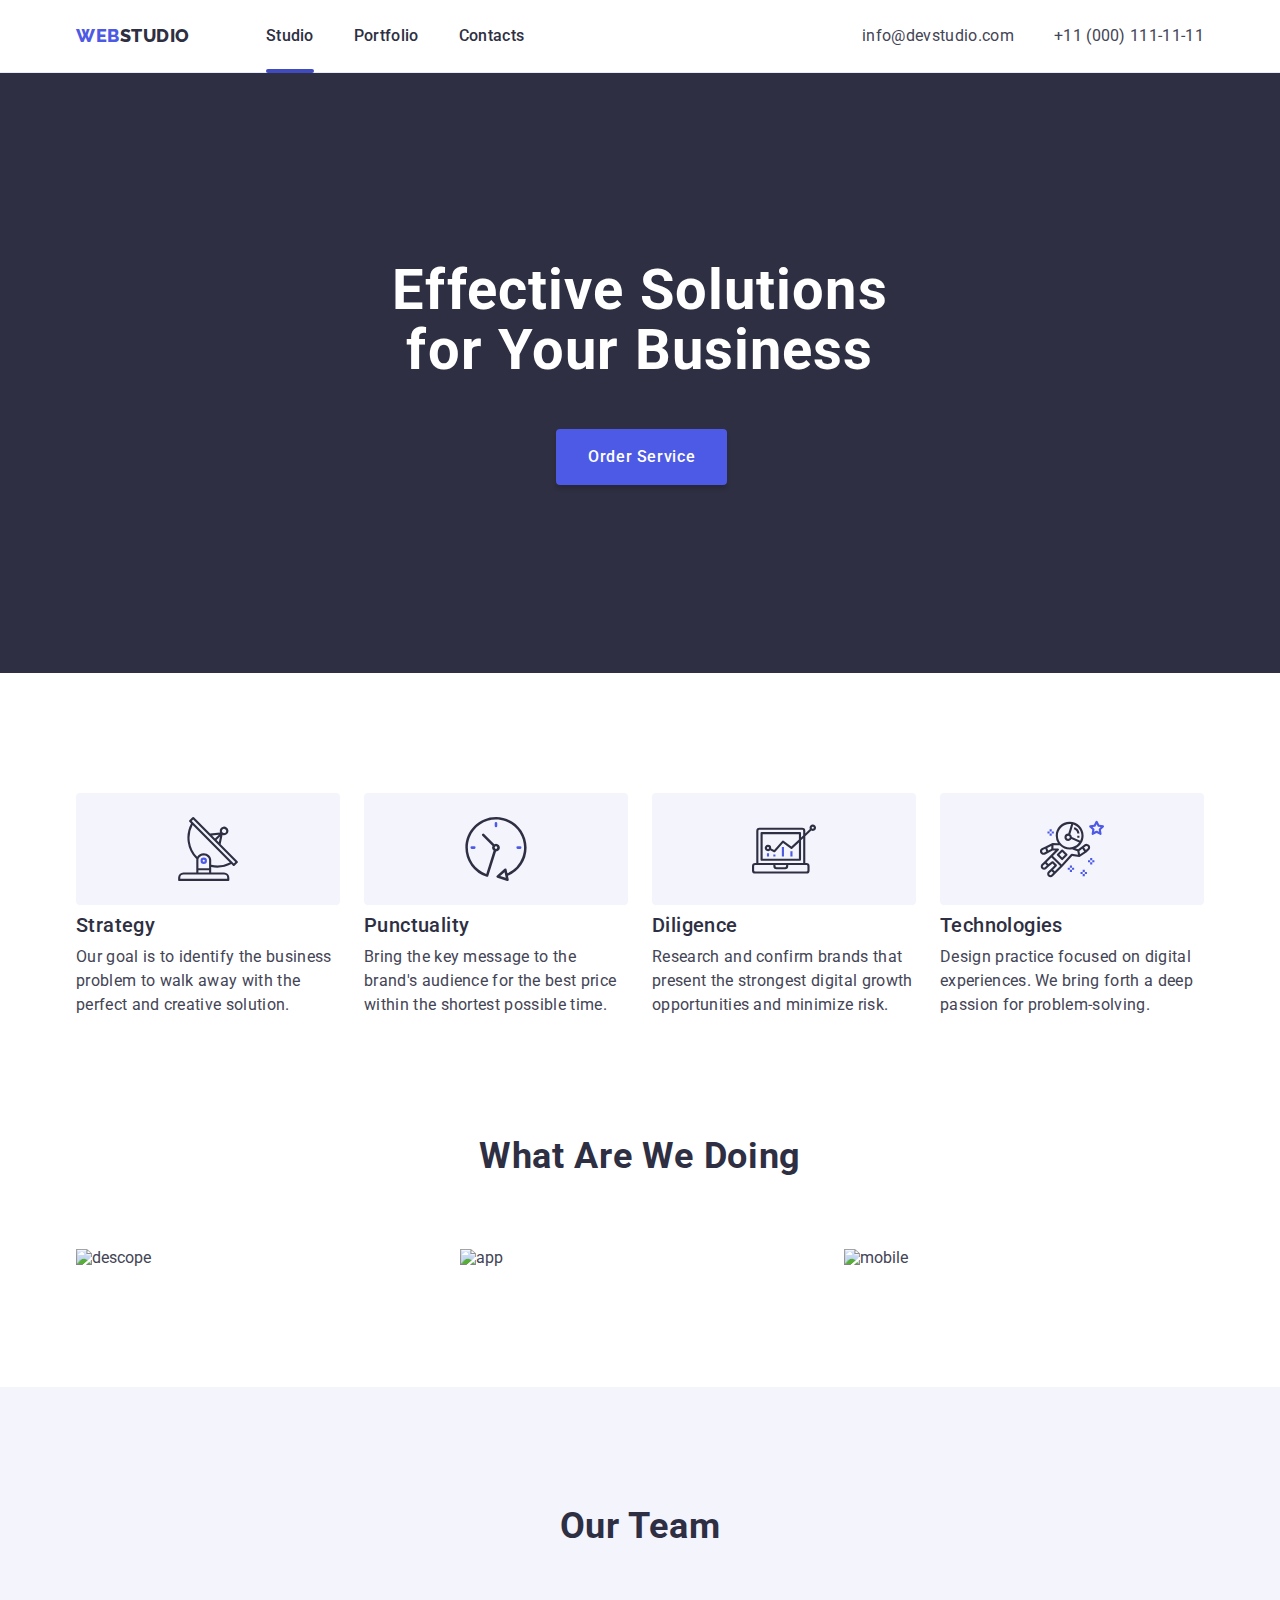
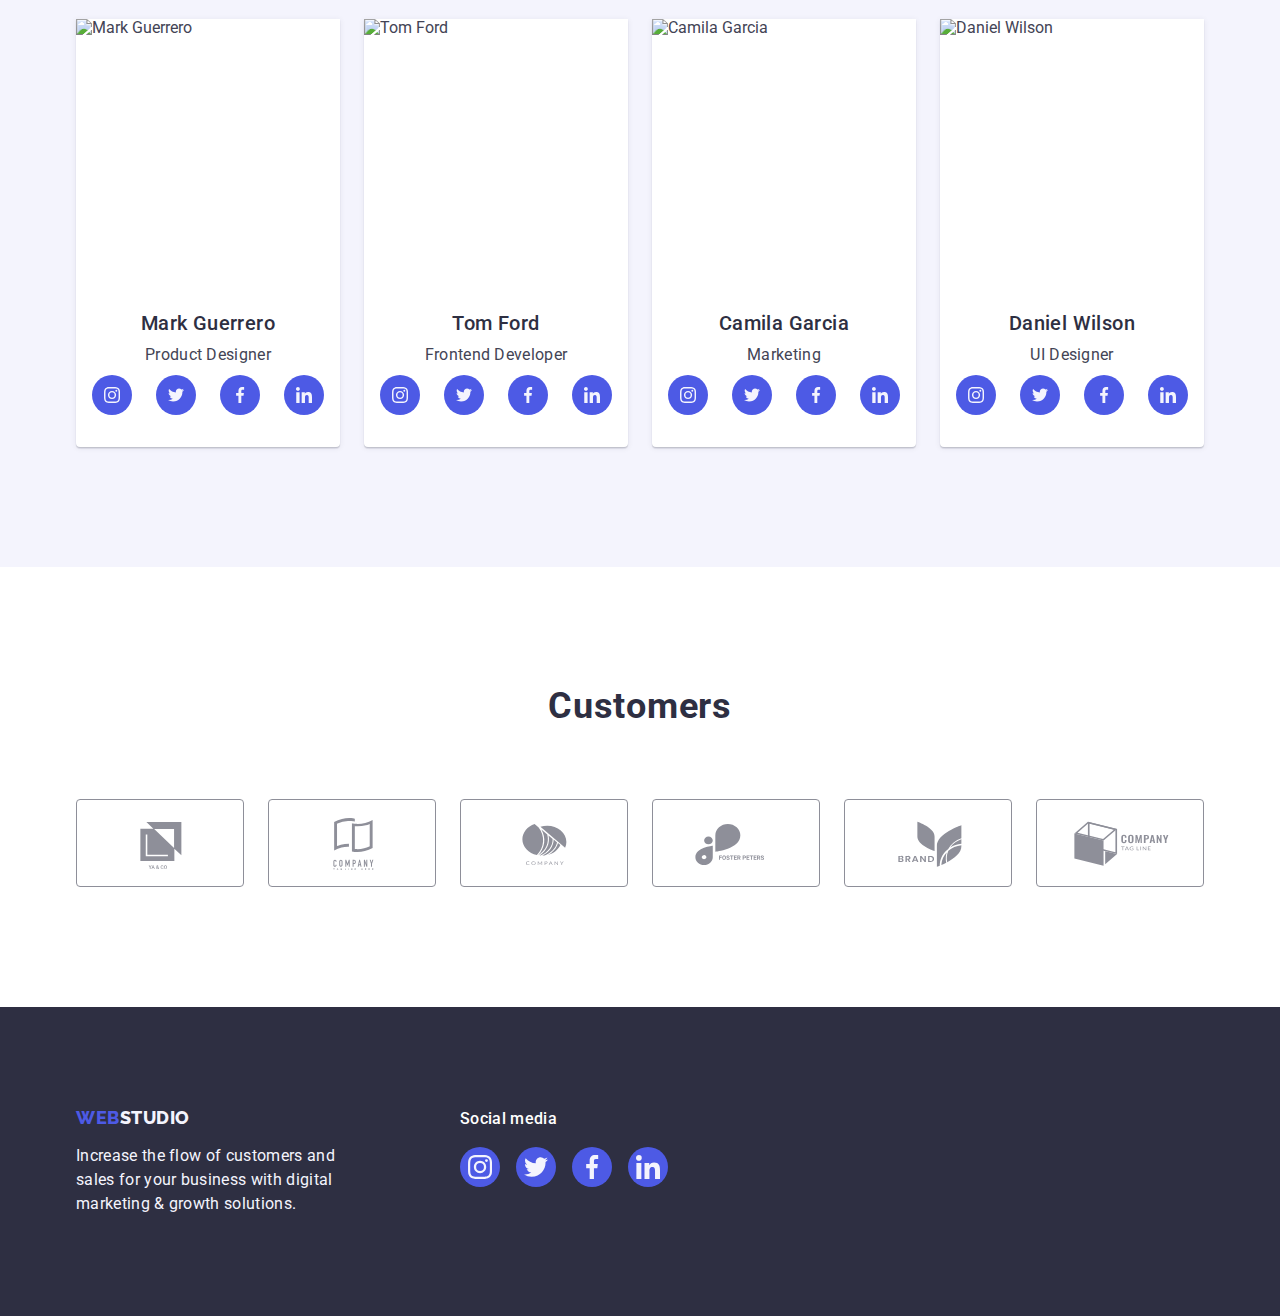
==== commit b0eb5350: "finished" ====
--- a/index.html
+++ b/index.html
@@ -63,7 +63,9 @@
       <section class="hero">
         <div class="container hero-container">
           <h1 class="page-title">Effective Solutions for Your Business</h1>
-          <button class="hero-btn" type="button">Order Service</button>
+          <button class="hero-btn" type="button" data-modal-open>
+            Order Service
+          </button>
         </div>
       </section>
       <!-- /section hero -->
@@ -565,9 +567,9 @@
     </footer>
     <!-- /footer -->
     <!-- modal -->
-    <div class="backdrop">
+    <div class="backdrop is-hidden" data-modal>
       <div class="modal">
-        <button class="modal-close-btn btn" type="button">
+        <button class="modal-close-btn btn" type="button" data-modal-close>
           <svg class="modal-close-icon" width="8" height="8">
             <use href="./images/icons.svg#icon-modal-close"></use>
           </svg>
@@ -575,5 +577,7 @@
       </div>
     </div>
     <!-- /modal -->
+
+    <script src="./js/modal.js"></script>
   </body>
 </html>
--- a/css/styles.css
+++ b/css/styles.css
@@ -9,7 +9,7 @@
   --subaccent-color: #404bbf;
   --white-color: #ffffff;
   --subwhite-color: #f4f4fd;
-  --animation: 1250ms cubic-bezier(0.4, 0, 0.2, 1);
+  --animation: 250ms cubic-bezier(0.4, 0, 0.2, 1);
 }
 /* /root */
 /* COMPOMENTS */
@@ -68,7 +68,6 @@
 .header-container {
   display: flex;
   justify-content: space-between;
-  /* border-bottom: 1px solid #e7e9fc; */
   align-items: center;
 }
 .page-nav {
@@ -90,9 +89,6 @@
   display: flex;
   gap: 40px;
 }
-
-/* .menu-item {
-} */
 
 .menu-link {
   font-weight: 500;
@@ -121,11 +117,19 @@
   left: 0;
 }
 
-.menu-link:hover,
-.menu-link:focus {
-  /* color: var(--subaccent-color); */
-  color: red;
-}
+/* .menu-link::after {
+  content: "";
+  display: block;
+  width: 48px;
+  height: 4px;
+  background: var(--subaccent-color);
+  border-radius: 2px;
+  width: 100%;
+  position: absolute;
+  bottom: -1px;
+  left: 0;
+  opacity: 1;
+} */
 
 .contact {
   font-style: normal;
@@ -150,8 +154,7 @@
 }
 .contact-link:hover,
 .contact-link:focus {
-  /* color: var(--subaccent-color); */
-  color: red;
+  color: var(--subaccent-color);
 }
 
 /* ===== /header ===== */
@@ -213,8 +216,7 @@
 }
 .hero-btn:hover,
 .hero-btn:focus {
-  /* background-color: var(--subaccent-color); */
-  background-color: red;
+  background-color: var(--subaccent-color);
 }
 
 /* ===== /hero ====== */
@@ -376,8 +378,7 @@
 
 .team-social-link:hover,
 .team-social-link:focus {
-  /* background-color: var(--subaccent-color); */
-  background-color: red;
+  background-color: var(--subaccent-color);
 }
 
 .team-social-list {
@@ -415,11 +416,8 @@
 }
 .customers-item-link:hover,
 .customers-item-link:focus {
-  /* border-color: var(--subaccent-color);
-  color: #404bbf; */
-
-  color: red;
-  border-color: red;
+  border-color: var(--subaccent-color);
+  color: #404bbf;
 }
 
 .customers-title {
@@ -492,8 +490,7 @@
 
 .footer-social-link:hover,
 .footer-social-link:focus {
-  /* background-color: #31d0aa; */
-  background-color: red;
+  background-color: #31d0aa;
 }
 
 /* ===== portfolio ===== */
@@ -629,6 +626,14 @@
   height: 100%;
   top: 0;
   left: 0;
+
+  transition: opacity var(--animation), visibility var(--animation);
+}
+
+.backdrop.is-hidden {
+  opacity: 0;
+  visibility: hidden;
+  pointer-events: none;
 }
 
 .modal {
